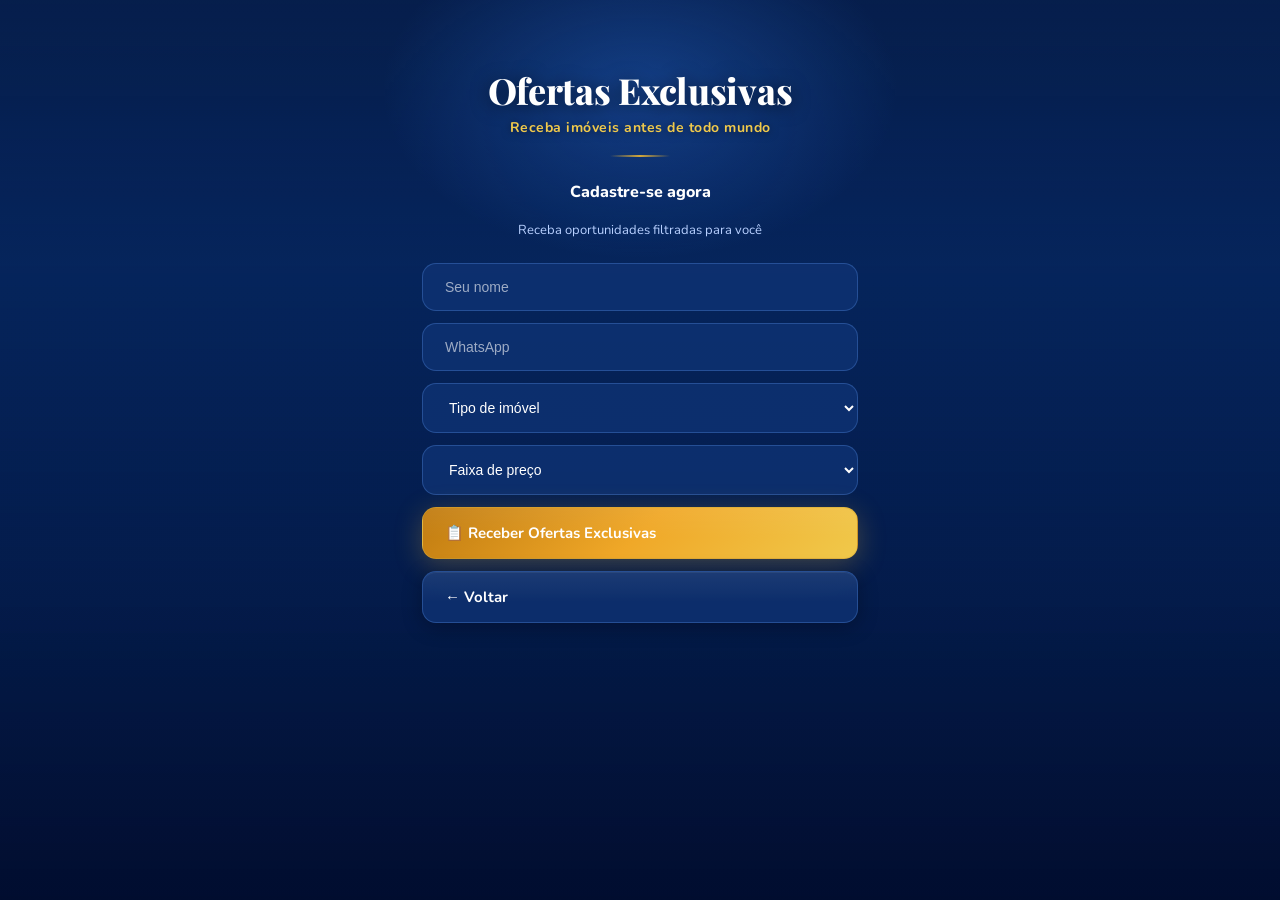
==== oferta.html @ 1eb84eaa "feat: Adiciona página de cadastro para receber ofertas exclusivas" ====
<!DOCTYPE html>
<html lang="pt-BR">
<head>
  <meta charset="UTF-8" />
  <meta name="viewport" content="width=device-width, initial-scale=1.0"/>

  <title>Ofertas Exclusivas</title>

  <!-- FONTES -->
  <link href="https://fonts.googleapis.com/css2?family=Playfair+Display:wght@700;800&family=Nunito:wght@400;600;700;800&display=swap" rel="stylesheet">

  <!-- 🔥 IMPORTANTE: primeiro o global -->
  <link rel="stylesheet" href="./style.css" />

  <!-- depois o específico -->
  <link rel="stylesheet" href="./oferta.css" />
</head>

<body>

<!-- BACKGROUND (igual index) -->
<div class="bg">
  <div class="bg-city"></div>
  <div class="bg-glow"></div>
  <div class="bg-particles" id="particles"></div>
</div>

<div class="wrapper">
  <!-- TÍTULO -->
  <h1 class="profile-name">Ofertas Exclusivas</h1>
  <p class="profile-sub">Receba imóveis antes de todo mundo</p>

  <div class="divider"></div>

  <!-- FORM -->
  <div class="links">

    <div class="form-title">Cadastre-se agora</div>
    <div class="form-sub">Receba oportunidades filtradas para você</div>

    <form id="leadForm" class="form-card">

      <input class="form-input" type="text" id="nome" placeholder="Seu nome" required />

      <input class="form-input" type="text" id="whatsapp" placeholder="WhatsApp" required />

      <select class="form-input" id="tipoImovel">
        <option value="">Tipo de imóvel</option>
        <option>Apartamento</option>
        <option>Casa</option>
        <option>Investimento</option>
      </select>

      <select class="form-input" id="faixaPreco">
        <option value="">Faixa de preço</option>
        <option>Até 300 mil</option>
        <option>300 a 500 mil</option>
        <option>500 mil+</option>
      </select>

      <button class="btn btn-gold" type="submit">
        📋 Receber Ofertas Exclusivas
      </button>

    </form>

    <!-- VOLTAR -->
    <a href="index.html" class="btn">
      ← Voltar
    </a>

  </div>

</div>

<script src="./oferta.js"></script>

</body>
</html>
---- style.css ----
*, *::before, *::after { box-sizing: border-box; margin: 0; padding: 0; }

:root {
  --gold:   #d4a83a;
  --gold2:  #f0c94b;
  --blue1:  #0a2a5e;
  --blue2:  #1a4b9c;
  --blue3:  #2363c5;
  --btn-bg: rgba(15,50,115,0.82);
  --btn-border: rgba(100,160,255,0.28);
  --btn-hover: rgba(30,80,170,0.95);
  --green:  #25d366;
  --green2: #1da851;
  --amber:  #c07b10;
  --amber2: #f0a828;
  --white:  #ffffff;
  --text-sub: #b8d0ff;
}

html, body {
  min-height: 100%;
}

body {
  font-family: 'Nunito', sans-serif;
  background: var(--blue1);
  display: flex;
  justify-content: center;
  align-items: flex-start;
  min-height: 100vh;
  overflow-x: hidden;
}

/* ── BACKGROUND ── */
.bg {
  position: fixed;
  inset: 0;
  z-index: 0;
  overflow: hidden;
}
.bg-city {
  width: 100%;
  height: 100%;
  background:
    linear-gradient(180deg,
      rgba(4,16,50,0.45) 0%,
      rgba(8,35,85,0.60) 30%,
      rgba(6,25,65,0.78) 65%,
      rgba(3,12,40,0.92) 100%
    ),
    url('https://images.unsplash.com/photo-1543059080-f9b1272213d5?w=1000&q=85&fit=crop&crop=top') center top/cover no-repeat;
  filter: saturate(1.2) brightness(0.95);
}
.bg-glow {
  position: absolute;
  top: -80px;
  left: 50%;
  transform: translateX(-50%);
  width: 520px;
  height: 340px;
  background: radial-gradient(ellipse, rgba(36,99,197,0.45) 0%, transparent 70%);
  pointer-events: none;
}
.bg-particles {
  position: absolute;
  inset: 0;
  pointer-events: none;
}
.particle {
  position: absolute;
  border-radius: 50%;
  background: rgba(212,168,58,0.18);
  animation: drift linear infinite;
}

@keyframes drift {
  0%   { transform: translateY(0) scale(1); opacity: 0; }
  10%  { opacity: 1; }
  90%  { opacity: 0.6; }
  100% { transform: translateY(-120vh) scale(0.4); opacity: 0; }
}

/* ── WRAPPER ── */
.wrapper {
  position: relative;
  z-index: 1;
  width: 100%;
  max-width: 480px;
  padding: 48px 22px 56px;
  display: flex;
  flex-direction: column;
  align-items: center;
  gap: 0;
}

/* ── AVATAR ── */
.avatar-ring {
  width: 128px;
  height: 128px;
  border-radius: 50%;
  padding: 3px;
  background: linear-gradient(145deg, var(--gold2), var(--gold), #8b6010, var(--gold2));
  box-shadow: 0 0 32px rgba(212,168,58,0.5), 0 8px 32px rgba(0,0,0,0.5);
  animation: fadeDown 0.7s ease both;
  flex-shrink: 0;
}
.avatar-ring img {
  width: 100%;
  height: 100%;
  border-radius: 50%;
  object-fit: cover;
  border: 3px solid var(--blue1);
  display: block;
}
.avatar-placeholder {
  width: 100%;
  height: 100%;
  border-radius: 50%;
  background: linear-gradient(135deg, var(--blue2), var(--blue3));
  border: 3px solid var(--blue1);
  display: flex;
  align-items: center;
  justify-content: center;
  font-size: 52px;
}

/* ── NAME / SUBTITLE ── */
.profile-name {
  font-family: 'Playfair Display', serif;
  font-size: clamp(28px, 7vw, 36px);
  font-weight: 800;
  color: var(--white);
  text-align: center;
  text-shadow: 0 2px 18px rgba(0,0,0,0.6);
  margin-top: 18px;
  animation: fadeDown 0.75s 0.1s ease both;
  letter-spacing: -0.3px;
}
.profile-sub {
  font-size: 14px;
  font-weight: 700;
  color: var(--gold2);
  text-align: center;
  letter-spacing: 0.5px;
  margin-top: 4px;
  text-shadow: 0 1px 8px rgba(0,0,0,0.5);
  animation: fadeDown 0.75s 0.18s ease both;
}

/* ── DIVIDER ── */
.divider {
  width: 60px;
  height: 2px;
  background: linear-gradient(90deg, transparent, var(--gold), transparent);
  margin: 18px auto 24px;
  animation: fadeDown 0.75s 0.22s ease both;
}

/* ── BUTTONS ── */
.links {
  width: 100%;
  display: flex;
  flex-direction: column;
  gap: 12px;
}

.btn {
  width: 100%;
  display: flex;
  align-items: center;
  gap: 14px;
  padding: 15px 22px;
  border-radius: 14px;
  border: 1px solid var(--btn-border);
  background: var(--btn-bg);
  backdrop-filter: blur(10px);
  -webkit-backdrop-filter: blur(10px);
  color: var(--white);
  font-family: 'Nunito', sans-serif;
  font-size: 15px;
  font-weight: 700;
  text-decoration: none;
  cursor: pointer;
  transition: transform 0.18s ease, background 0.2s ease, box-shadow 0.2s ease, border-color 0.2s ease;
  box-shadow: 0 4px 20px rgba(0,0,0,0.28), inset 0 1px 0 rgba(255,255,255,0.06);
  position: relative;
  overflow: hidden;
}
.btn::after {
  content: '';
  position: absolute;
  inset: 0;
  background: linear-gradient(180deg, rgba(255,255,255,0.06) 0%, transparent 60%);
  pointer-events: none;
  border-radius: inherit;
}
.btn:hover {
  transform: translateY(-3px) scale(1.012);
  background: var(--btn-hover);
  border-color: rgba(140,190,255,0.45);
  box-shadow: 0 10px 36px rgba(0,0,0,0.4), 0 0 16px rgba(60,120,255,0.25);
}
.btn:active {
  transform: translateY(0) scale(0.99);
}

/* Ripple */
.btn .ripple {
  position: absolute;
  border-radius: 50%;
  background: rgba(255,255,255,0.22);
  transform: scale(0);
  animation: rippleAnim 0.5s ease-out forwards;
  pointer-events: none;
}
@keyframes rippleAnim {
  to { transform: scale(4); opacity: 0; }
}

.btn-icon {
  font-size: 22px;
  flex-shrink: 0;
  line-height: 1;
  filter: drop-shadow(0 1px 3px rgba(0,0,0,0.4));
}
.btn-label { flex: 1; text-align: left; line-height: 1.2; }

/* WhatsApp CTA */
.btn-whatsapp {
  background: linear-gradient(135deg, var(--green2), var(--green));
  border-color: rgba(37,211,102,0.4);
  font-size: 16px;
  padding: 17px 22px;
  box-shadow: 0 6px 28px rgba(37,211,102,0.35);
}
.btn-whatsapp:hover {
  background: linear-gradient(135deg, #17c459, #2fe374);
  border-color: rgba(37,211,102,0.7);
  box-shadow: 0 12px 40px rgba(37,211,102,0.5);
}

/* Gold CTA */
.btn-gold {
  background: linear-gradient(135deg, var(--amber), var(--amber2), var(--gold2));
  border-color: rgba(212,168,58,0.5);
  box-shadow: 0 6px 28px rgba(212,168,58,0.3);
}
.btn-gold:hover {
  background: linear-gradient(135deg, #d08a1a, #f5bc3a, #ffe580);
  border-color: rgba(212,168,58,0.8);
  box-shadow: 0 12px 40px rgba(212,168,58,0.5);
}

/* ── SOCIAL ── */
.social-section {
  width: 100%;
  margin-top: 30px;
  text-align: center;
}
.social-label {
  font-size: 12px;
  font-weight: 700;
  color: var(--text-sub);
  letter-spacing: 1.4px;
  text-transform: uppercase;
  display: flex;
  align-items: center;
  gap: 10px;
  justify-content: center;
  margin-bottom: 18px;
}
.social-label::before, .social-label::after {
  content: '';
  flex: 1;
  max-width: 60px;
  height: 1px;
  background: linear-gradient(90deg, transparent, rgba(120,170,255,0.4));
}
.social-label::after {
  background: linear-gradient(90deg, rgba(120,170,255,0.4), transparent);
}

.social-icons {
  display: flex;
  justify-content: center;
  gap: 20px;
}
.social-btn {
  display: flex;
  flex-direction: column;
  align-items: center;
  gap: 7px;
  text-decoration: none;
  color: var(--white);
  font-size: 11px;
  font-weight: 700;
  letter-spacing: 0.3px;
  transition: transform 0.2s ease;
}
.social-btn:hover { transform: translateY(-4px) scale(1.08); }
.social-icon {
  width: 58px;
  height: 58px;
  border-radius: 16px;
  display: flex;
  align-items: center;
  justify-content: center;
  font-size: 28px;
  box-shadow: 0 6px 22px rgba(0,0,0,0.4);
  transition: box-shadow 0.2s;
}
.social-btn:hover .social-icon { box-shadow: 0 12px 32px rgba(0,0,0,0.5); }

.icon-instagram { background: linear-gradient(135deg,#f09433,#e6683c,#dc2743,#cc2366,#bc1888); }
.icon-tiktok    { background: #010101; }
.icon-whatsapp  { background: linear-gradient(135deg, #25d366, #128c7e); }

/* ── FOOTER ── */
.footer {
  margin-top: 36px;
  font-size: 11px;
  color: rgba(180,200,255,0.4);
  text-align: center;
  letter-spacing: 0.3px;
}

/* ── ANIMATIONS ── */
@keyframes fadeDown {
  from { opacity: 0; transform: translateY(-14px); }
  to   { opacity: 1; transform: translateY(0); }
}

.btn { opacity: 0; animation: fadeUp 0.55s ease both; }
@keyframes fadeUp {
  from { opacity: 0; transform: translateY(20px); }
  to   { opacity: 1; transform: translateY(0); }
}

.social-section { opacity: 0; animation: fadeUp 0.55s ease both; }
---- oferta.css ----
/* 🔥 GARANTE CENTRALIZAÇÃO IGUAL AO INDEX */
.wrapper {
  margin: 0 auto;
}

/* FORM */
.form-card {
  width: 100%;
  display: flex;
  flex-direction: column;
  gap: 12px;
}

/* INPUT PADRÃO BOTÃO */
.form-input {
  width: 100%;
  padding: 15px 22px;
  border-radius: 14px;
  border: 1px solid var(--btn-border);
  background: var(--btn-bg);
  color: white;
  font-size: 14px;
  outline: none;
  transition: all 0.2s ease;
}

/* PLACEHOLDER */
.form-input::placeholder {
  color: rgba(255,255,255,0.6);
}

/* FOCO */
.form-input:focus {
  border-color: var(--gold);
  box-shadow: 0 0 10px rgba(212,168,58,0.4);
}

/* TITULOS */
.form-title {
  text-align: center;
  color: white;
  font-weight: 800;
  margin-bottom: 6px;
}

.form-sub {
  text-align: center;
  font-size: 13px;
  color: var(--text-sub);
  margin-bottom: 12px;
}

/* ANIMAÇÃO IGUAL BOTÕES */
.form-input {
  opacity: 0;
  animation: fadeUp 0.5s ease forwards;
}
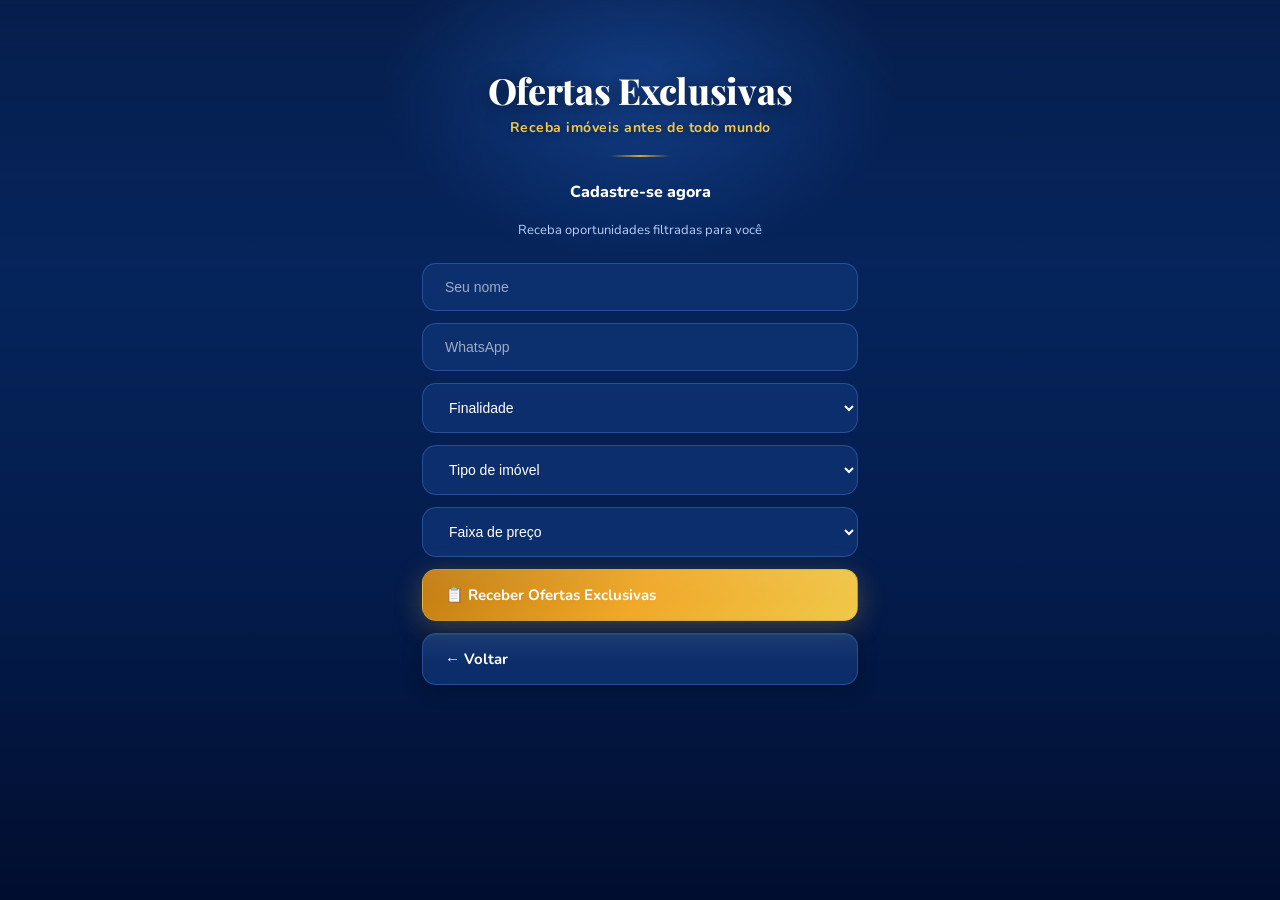
==== commit 21ea9e20: "Ajuste de integração e modificação HTML oferta" ====
--- a/oferta.html
+++ b/oferta.html
@@ -45,10 +45,17 @@
       <input class="form-input" type="text" id="whatsapp" placeholder="WhatsApp" required />
 
       <select class="form-input" id="tipoImovel">
-        <option value="">Tipo de imóvel</option>
-        <option>Apartamento</option>
-        <option>Casa</option>
-        <option>Investimento</option>
+        <option value="">Finalidade</option>  
+        <option>Moradia</option>
+        <option>Investimento</option>        
+      </select>
+
+      <select class="form-input" id="tipologia">
+        <option value="">Tipo de imóvel</option>  
+        <option>Apartamento studio</option>
+        <option>Apartamento 1 dormitório</option>
+        <option>Apartamento 2 dormitórios</option>
+        <option>Apartamento 3 dormitórios</option>   
       </select>
 
       <select class="form-input" id="faixaPreco">
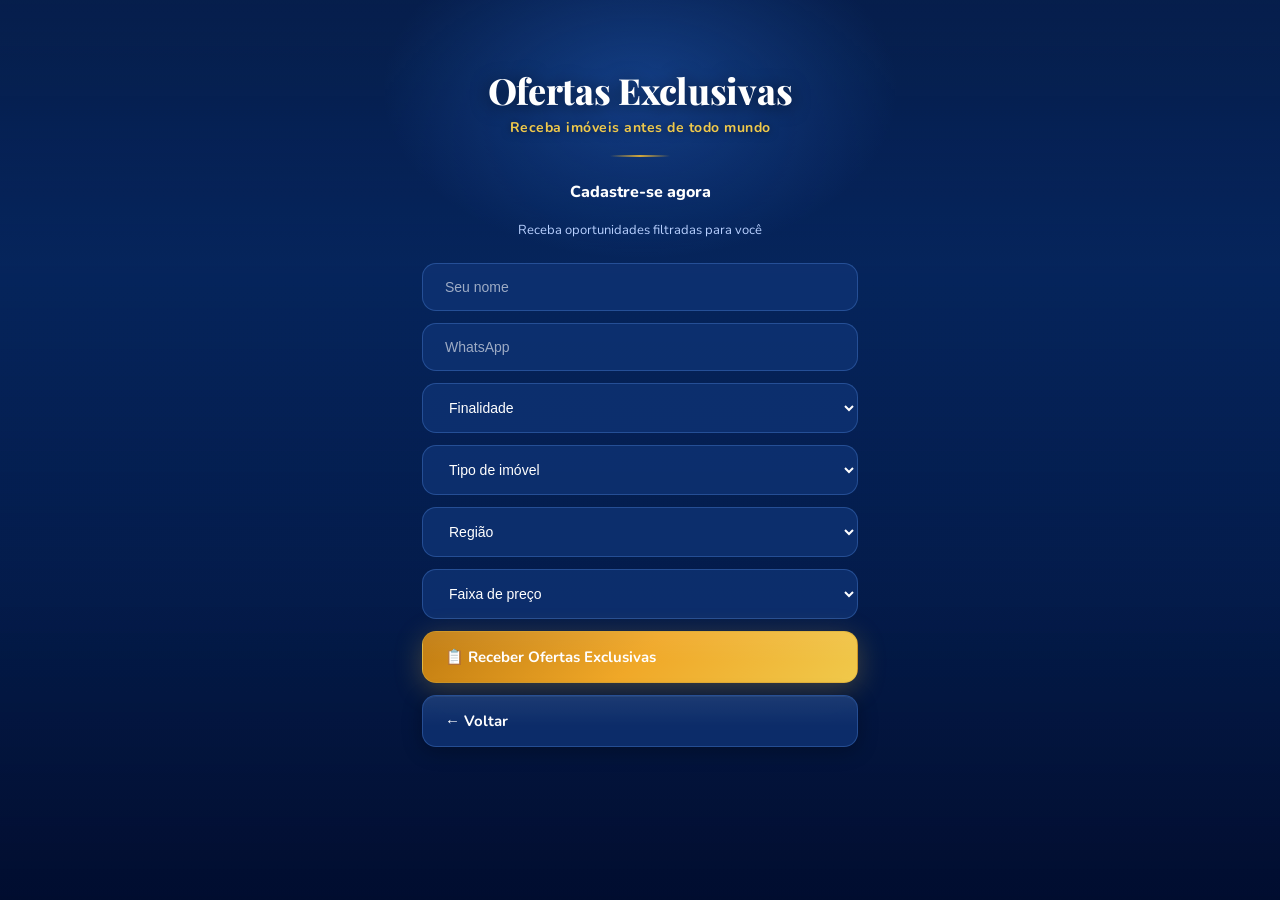
==== commit e5c9382e: "Adiciona input para região no formulário de lead" ====
--- a/oferta.html
+++ b/oferta.html
@@ -44,7 +44,7 @@
 
       <input class="form-input" type="text" id="whatsapp" placeholder="WhatsApp" required />
 
-      <select class="form-input" id="tipoImovel">
+      <select class="form-input" id="finalidade">
         <option value="">Finalidade</option>  
         <option>Moradia</option>
         <option>Investimento</option>        
@@ -56,6 +56,15 @@
         <option>Apartamento 1 dormitório</option>
         <option>Apartamento 2 dormitórios</option>
         <option>Apartamento 3 dormitórios</option>   
+      </select>
+
+      <select class="form-input" id="regiao">
+        <option value="">Região</option>  
+        <option>Centro</option>
+        <option>Sul</option>
+        <option>Leste</option>
+        <option>Norte</option>
+        <option>Oeste</option>   
       </select>
 
       <select class="form-input" id="faixaPreco">
